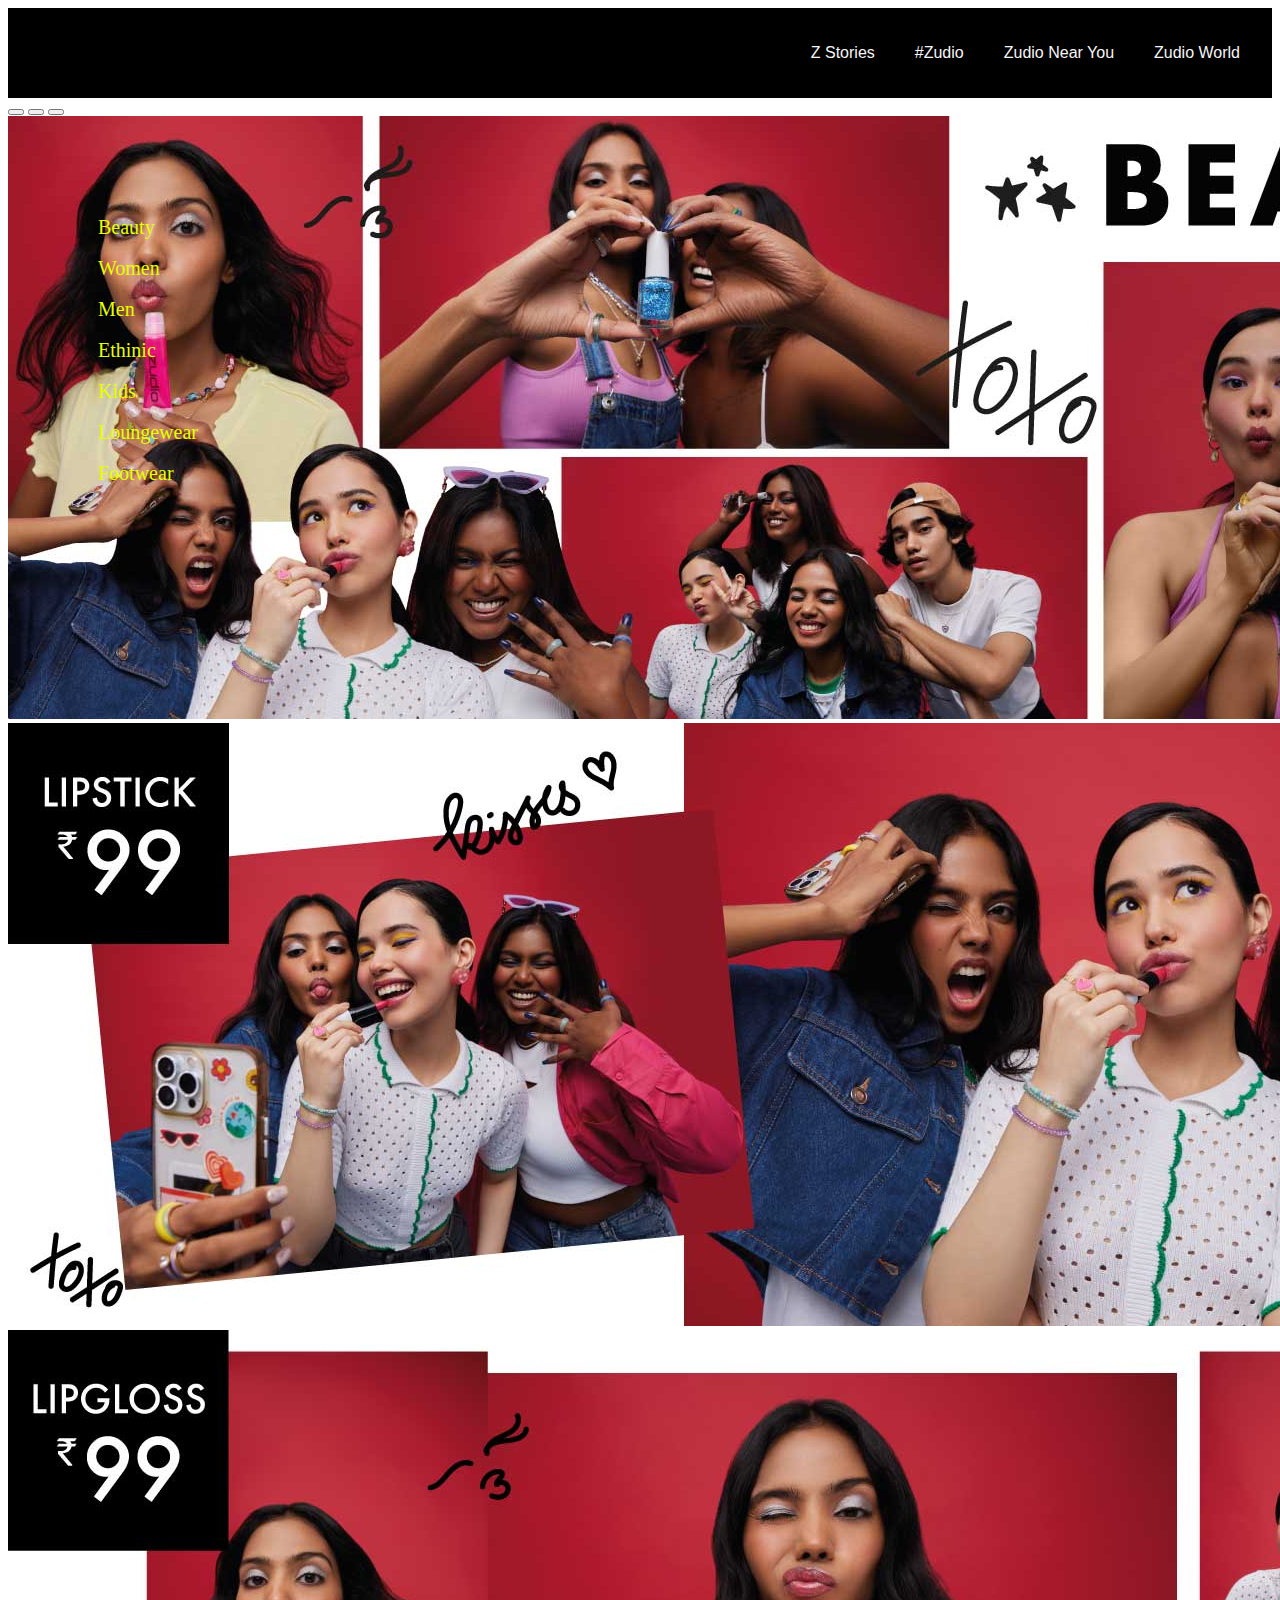
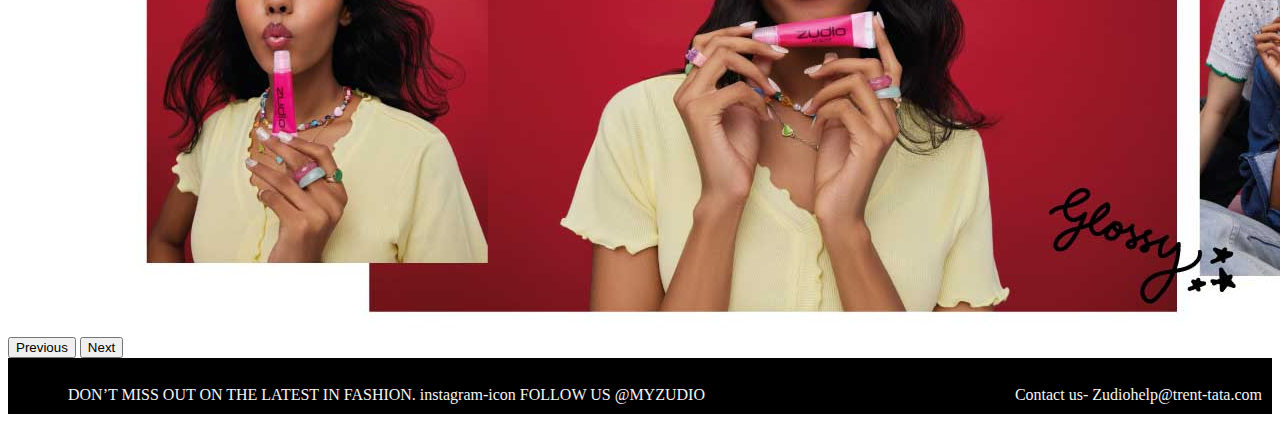
==== Beauty.html @ e3234501 "zudio" ====
<!DOCTYPE html>
<html lang="en">
<head>
    <meta charset="UTF-8">
    <meta name="viewport" content="width=device-width, initial-scale=1.0">
    <title>Beauty</title>
     <!-- bootstrap -->
     <link href="https://cdn.jsdelivr.net/npm/bootstrap@5.3.2/dist/css/bootstrap.min.css" rel="stylesheet" integrity="sha384-T3c6CoIi6uLrA9TneNEoa7RxnatzjcDSCmG1MXxSR1GAsXEV/Dwwykc2MPK8M2HN" crossorigin="anonymous">
     <script src="https://cdn.jsdelivr.net/npm/bootstrap@5.3.2/dist/js/bootstrap.bundle.min.js" integrity="sha384-C6RzsynM9kWDrMNeT87bh95OGNyZPhcTNXj1NW7RuBCsyN/o0jlpcV8Qyq46cDfL" crossorigin="anonymous"></script>
     <!-- font awesome -->
     <link rel="stylesheet" href="https://cdnjs.cloudflare.com/ajax/libs/font-awesome/6.4.2/css/all.min.css" integrity="sha512-z3gLpd7yknf1YoNbCzqRKc4qyor8gaKU1qmn+CShxbuBusANI9QpRohGBreCFkKxLhei6S9CQXFEbbKuqLg0DA==" crossorigin="anonymous" referrerpolicy="no-referrer" />
     <!-- google fonts -->
     <!-- css -->
     <link rel="stylesheet" href="style.css">
</head>
<body>
     <!-- nav bar -->
     <section id="nav">
        <div class="header">
         <div class="logo">
           <img src="https://www.zudio.com/cdn/shop/files/logo_360x.png?v=1613519896" alt="">
         </div>
         <ul type="none">
           <li><a href="./zstories/index.html">Z Stories</a></li>
           <li><a href="zudio.html">#Zudio</a></li>
           <li><a href="znear.html">Zudio Near You</a></li>
           <li><a href="zworld.html">Zudio World</a></li>
 
         </ul>
        </div>
     </section>

<!-- banner -->
<div id="carouselExampleIndicators" class="carousel slide">
    <div class="carousel-indicators">
      <button type="button" data-bs-target="#carouselExampleIndicators" data-bs-slide-to="0" class="active" aria-current="true" aria-label="Slide 1"></button>
      <button type="button" data-bs-target="#carouselExampleIndicators" data-bs-slide-to="1" aria-label="Slide 2"></button>
      <button type="button" data-bs-target="#carouselExampleIndicators" data-bs-slide-to="2" aria-label="Slide 3"></button>
    </div>
    <div class="carousel-inner">
      <div class="carousel-item active">
        <img src="./images/beauty1.jpg" class="d-block w-100" alt="...">
      </div>
      <div class="carousel-item">
        <img src="./images/beauty2.jpg" class="d-block w-100" alt="...">
      </div>
      <div class="carousel-item">
        <img src="./images/beauty3.jpg" class="d-block w-100" alt="...">
      </div>
    </div>
    <button class="carousel-control-prev" type="button" data-bs-target="#carouselExampleIndicators" data-bs-slide="prev">
      <span class="carousel-control-prev-icon" aria-hidden="true"></span>
      <span class="visually-hidden">Previous</span>
    </button>
    <button class="carousel-control-next" type="button" data-bs-target="#carouselExampleIndicators" data-bs-slide="next">
      <span class="carousel-control-next-icon" aria-hidden="true"></span>
      <span class="visually-hidden">Next</span>
    </button>
    <div class="overlay">
        <div class="inner">
            <ul type="none" id="main">
                <li><a href="Beauty.html">Beauty</a></li>
                <br>
                <li><a href="women.html">Women</a></li>
                <br>
                <li><a href="men.html">Men</a></li>
                <br>
                <li><a href="ethinic.html">Ethinic</a></li>
                <br><li><a href="kids.html">Kids</a></li>
                <br><li><a href="loungewear.html">Loungewear</a></li>
                <br><li><a href="footwear.html">Footwear</a></li>
            </ul>
        </div>
    </div>
    
  </div>
     <!-- footer -->
   <footer class="text-center text-white fixed-bottom" style="background-color: #010001;">
    <!-- Grid container -->
    <div class="container">
    <!-- Grid container -->
  
    <!-- Copyright -->
    <div class="text-left" style="background-color: rgba(0, 0, 0, 0.2);">
      Copyright © 2023 ZUDIO</div>
      <div class="text-right" style="background-color: rgba(0, 0, 0, 0.2);">
      <a class="text-white" href="https://mdbootstrap.com/">DON’T MISS OUT ON THE LATEST IN FASHION. instagram-icon FOLLOW US @MYZUDIO</a>
      <a href="">Contact us- Zudiohelp@trent-tata.com </a>
    </div>
    </div>
   
    <!-- Copyright -->
  </footer>
    
</body>
</html>
---- style.css ----
.header{
    background-color: black;
    color: whitesmoke;
    font-family: sans-serif;
    display: flex;
    justify-content: space-between;
    padding: 20px 12px;
}
.overlay a{
    color: #e7fe00;
    font-size: 20px;
    text-transform: capitalize;
    text-decoration: none;
} */

.overlay a:hover{
    color: gray;
} 

/* .inner a{
    color: #e7fe00;
} */
.overlay{
    position: absolute;
    top: 200px;
    margin-left: 50px;
}
.overlay2{
    position: absolute;
    top: 200px;
}
   
.header li a{
    text-decoration: none;
    color: whitesmoke;
    font: bold;

}
#nav{
position: sticky;
}
.header ul{
    display: flex;
    align-items: center;
   
}
.header ul li{
    margin-left: 20px;
    margin-right: 20px;
}
.text-left{
    text-align: left;
    margin-left: 40px;
}
.text-right{
    text-align: right;
    margin-left: 40px;
    display: flex;
    justify-content: space-between;
}
.container{
    padding: 10px;
    padding-left: 20px;
}
h1{
    font-family: sans-serif;
    font-size: 52px;
    font-weight: 500;
    text-align: center;
}
.row1{
    display: flex;
   justify-items: center;
   padding-left: 200px;
   padding-right: 200px;
   padding-right: 0%;
}
.row2{
    display: flex;
   justify-items: center;
   padding-left: 200px;
    padding-right: 200px;
}
a{
    text-decoration: none;
    color: whitesmoke;
}
h4{
    font-family: Arial, Helvetica, sans-serif;
    text-align: center;
}
.card{
    background-color: rgb(199, 205, 207);
}
#near{
    background-color: rgb(199, 205, 207);
    align-items: center;
    width: 100%;
    height: 200px;
}
.flex{
    display: flex;
   align-items: center;
   justify-content: center;
  
}
#h3{
    font-size: xx-large;
    font-weight: bolder;
}
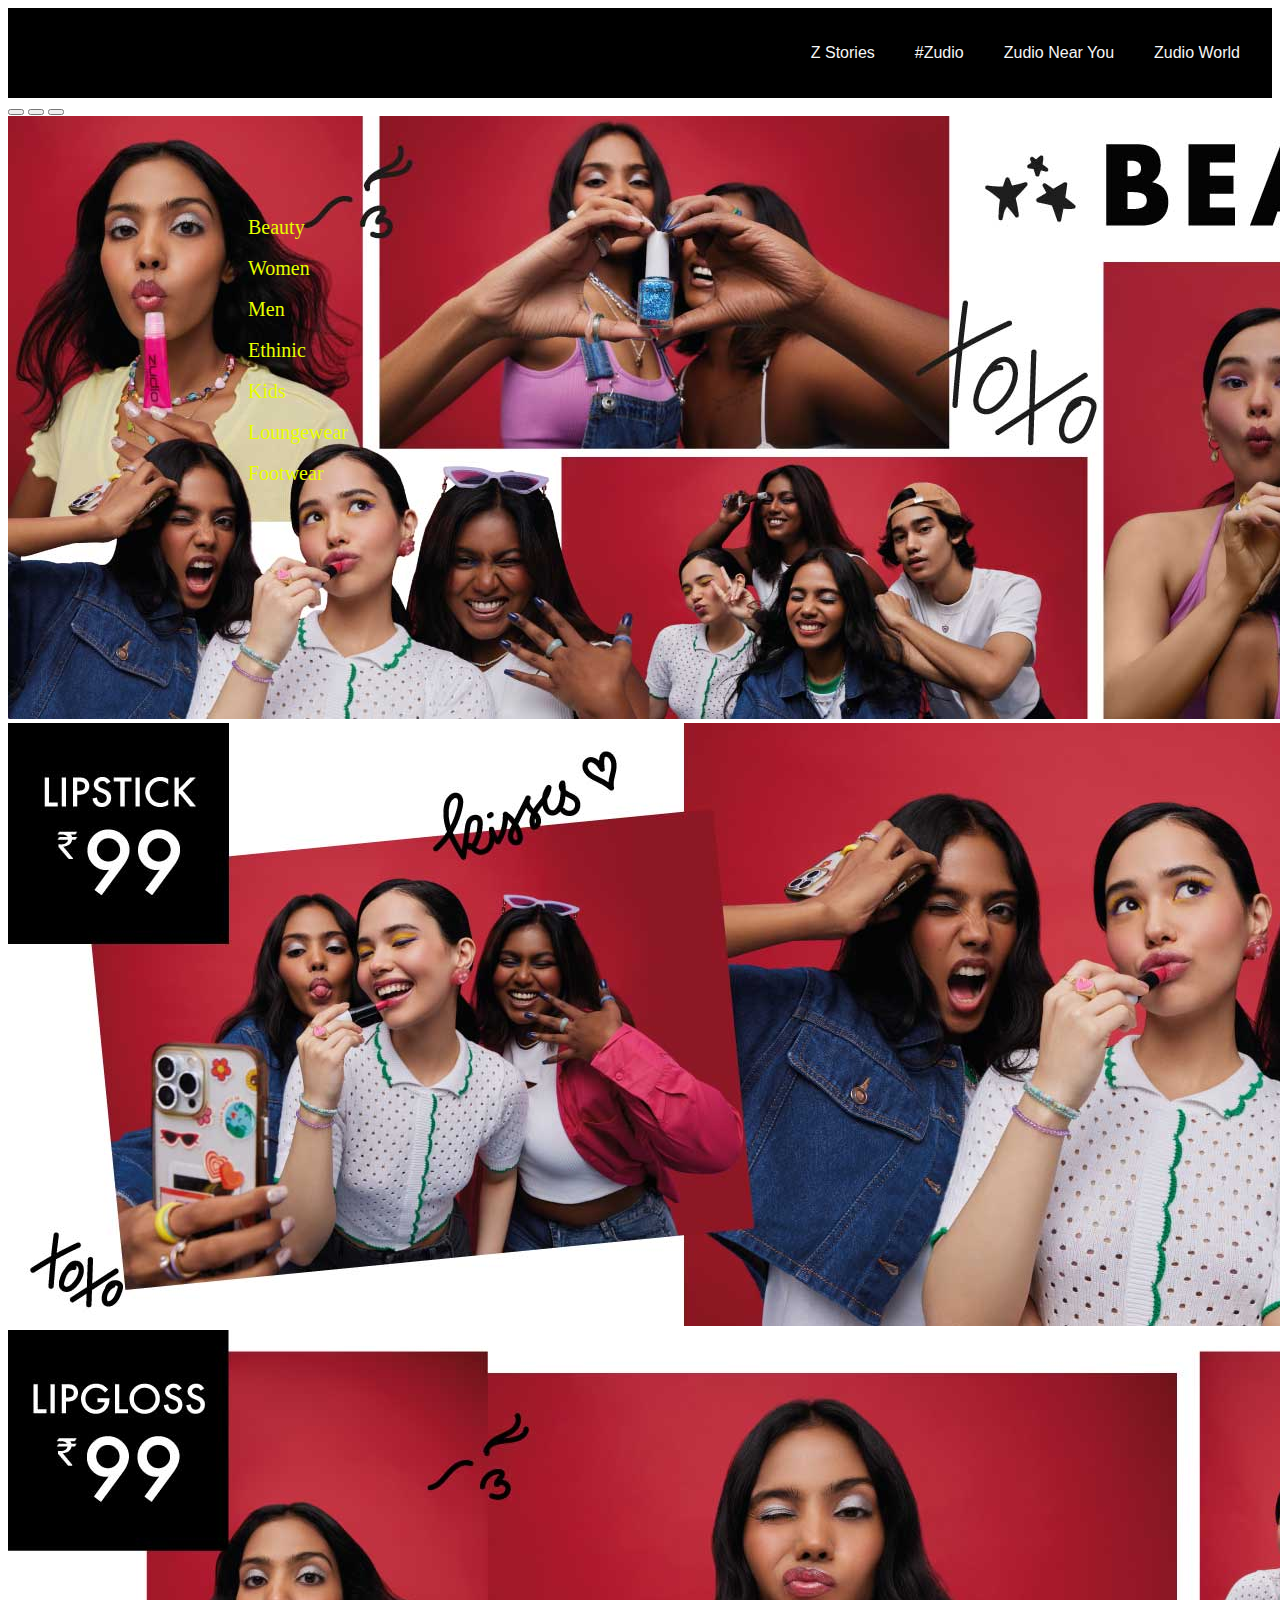
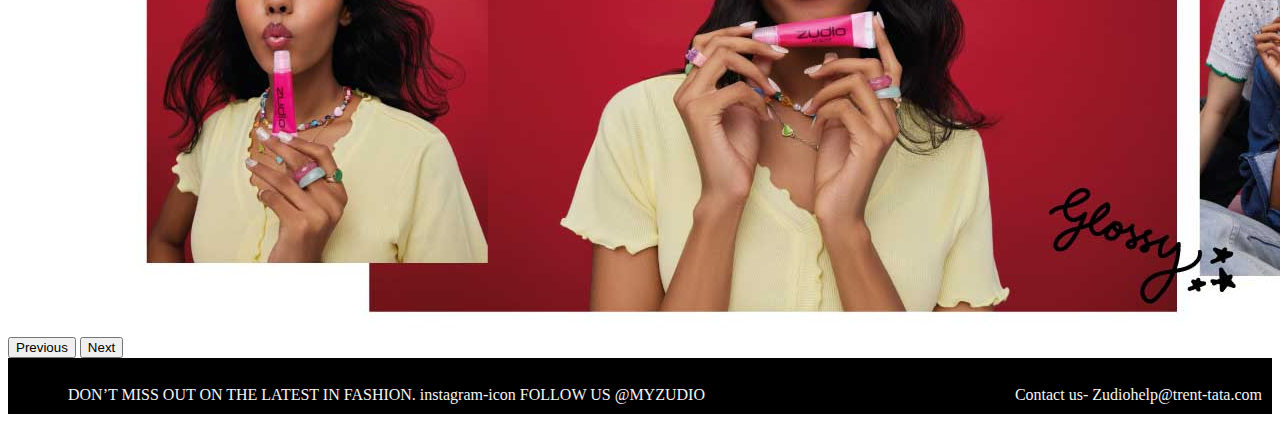
==== commit 47c33a09: "updated" ====
--- a/Beauty.html
+++ b/Beauty.html
@@ -63,7 +63,7 @@
                 <br>
                 <li><a href="women.html">Women</a></li>
                 <br>
-                <li><a href="men.html">Men</a></li>
+                <li><a href="./men.html">Men</a></li>
                 <br>
                 <li><a href="ethinic.html">Ethinic</a></li>
                 <br><li><a href="kids.html">Kids</a></li>
--- a/style.css
+++ b/style.css
@@ -23,7 +23,7 @@
 .overlay{
     position: absolute;
     top: 200px;
-    margin-left: 50px;
+    margin-left: 200px;
 }
 .overlay2{
     position: absolute;
